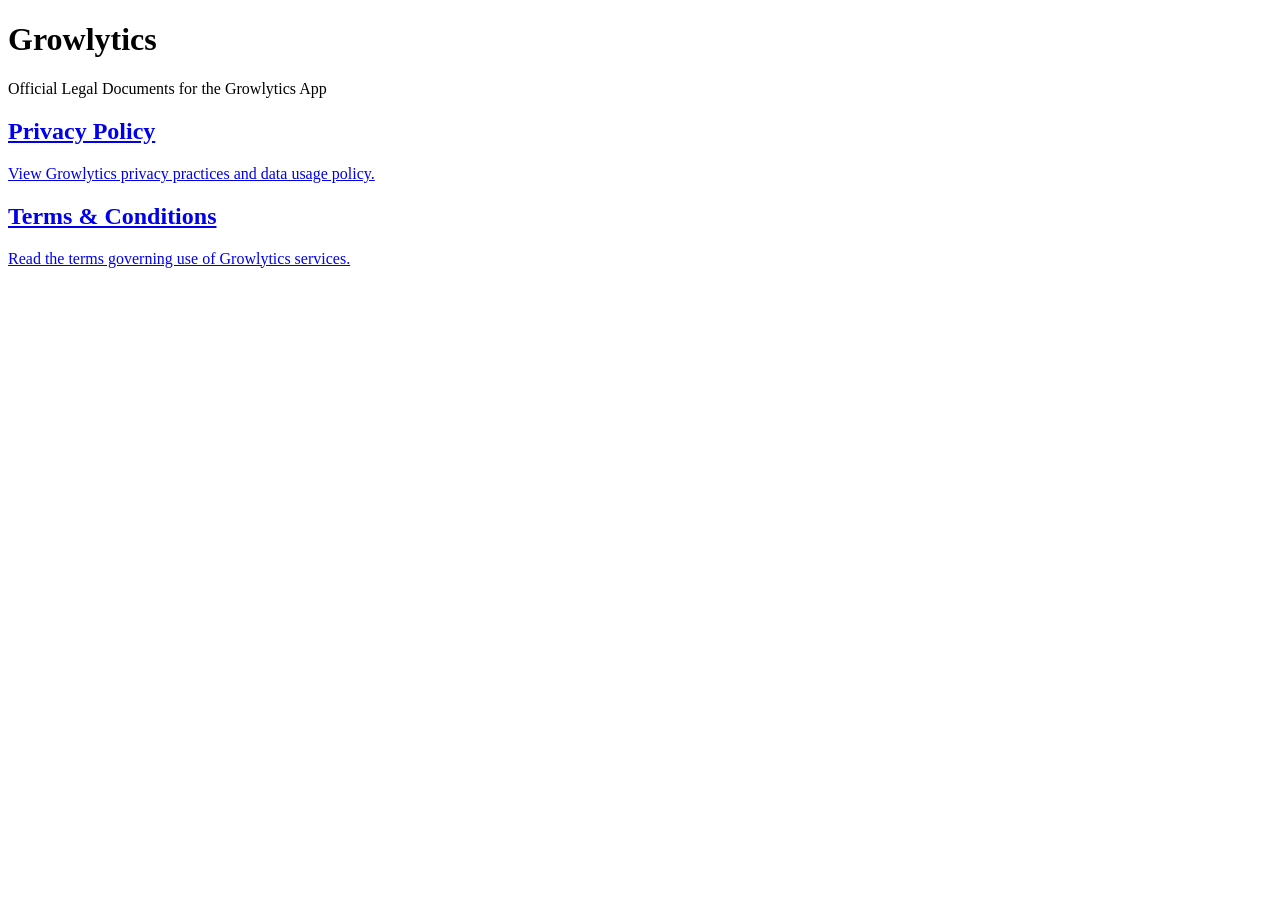
==== index.html @ 5959f737 "Create index.html" ====
<!DOCTYPE html>
<html lang="en">
<head>
  <meta charset="UTF-8" />
  <meta name="viewport" content="width=device-width, initial-scale=1.0" />
  <title>Growlytics Legal Pages</title>
  <link rel="stylesheet" href="styles.css" />
</head>
<body>
  <div class="container">
    <h1>Growlytics</h1>
    <p class="subtitle">
      Official Legal Documents for the Growlytics App
    </p>

    <div class="cards">
      <a class="card" href="privacy-policy.html">
        <h2>Privacy Policy</h2>
        <p>View Growlytics privacy practices and data usage policy.</p>
      </a>

      <a class="card" href="terms.html">
        <h2>Terms & Conditions</h2>
        <p>Read the terms governing use of Growlytics services.</p>
      </a>
    </div>
  </div>
</body>
</html>
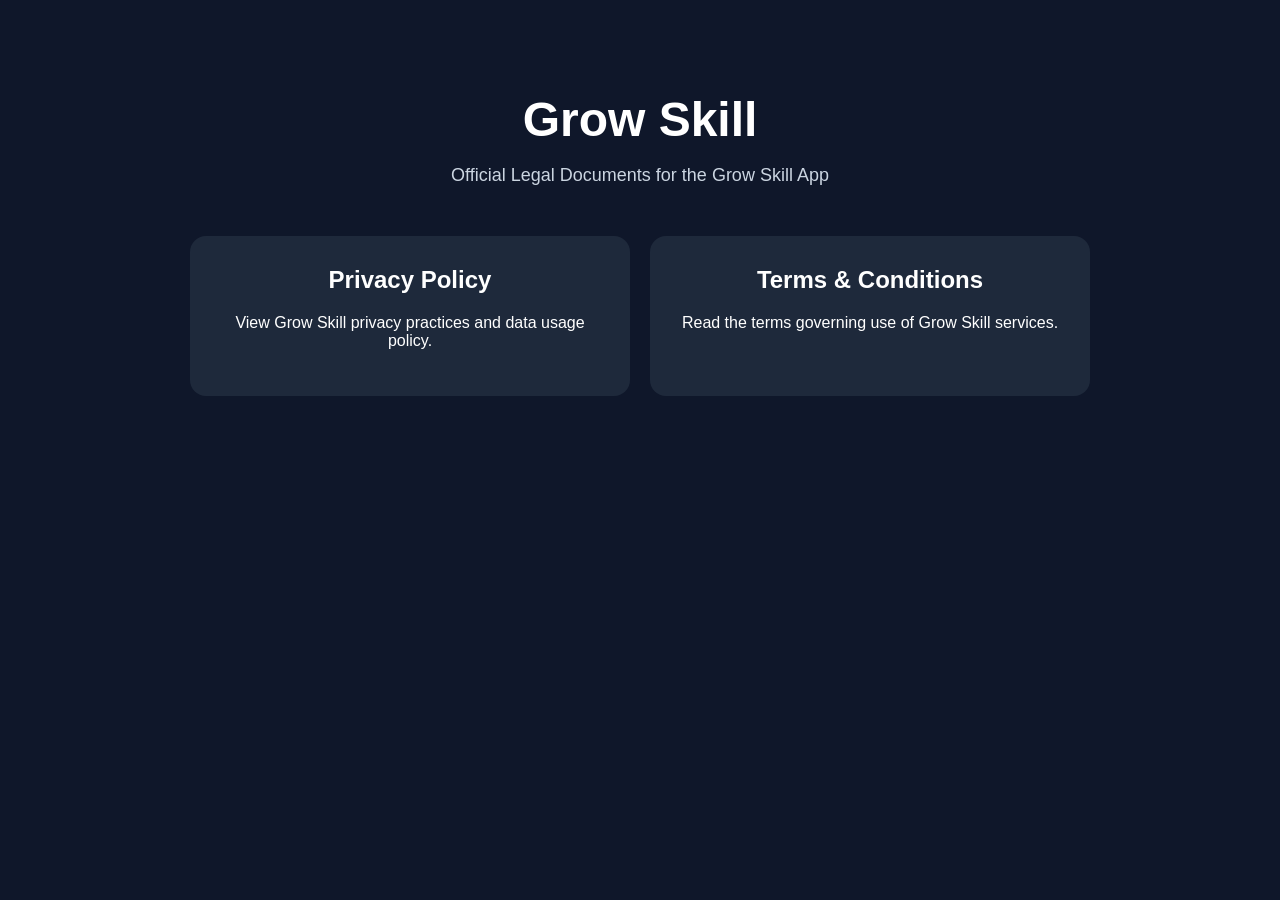
==== commit e3b700b6: "Update index.html" ====
--- a/index.html
+++ b/index.html
@@ -3,25 +3,25 @@
 <head>
   <meta charset="UTF-8" />
   <meta name="viewport" content="width=device-width, initial-scale=1.0" />
-  <title>Growlytics Legal Pages</title>
+  <title>Grow Skill Legal Pages</title>
   <link rel="stylesheet" href="styles.css" />
 </head>
 <body>
   <div class="container">
-    <h1>Growlytics</h1>
+    <h1>Grow Skill</h1>
     <p class="subtitle">
-      Official Legal Documents for the Growlytics App
+      Official Legal Documents for the Grow Skill App
     </p>
 
     <div class="cards">
       <a class="card" href="privacy-policy.html">
         <h2>Privacy Policy</h2>
-        <p>View Growlytics privacy practices and data usage policy.</p>
+        <p>View Grow Skill privacy practices and data usage policy.</p>
       </a>
 
       <a class="card" href="terms.html">
         <h2>Terms & Conditions</h2>
-        <p>Read the terms governing use of Growlytics services.</p>
+        <p>Read the terms governing use of Grow Skill services.</p>
       </a>
     </div>
   </div>
--- a/styles.css
+++ b/styles.css
@@ -0,0 +1,70 @@
+body {
+  margin: 0;
+  font-family: Arial, sans-serif;
+  background: #0f172a;
+  color: #ffffff;
+}
+
+.container {
+  max-width: 900px;
+  margin: 0 auto;
+  padding: 60px 20px;
+  text-align: center;
+}
+
+h1 {
+  font-size: 48px;
+  margin-bottom: 10px;
+}
+
+.subtitle {
+  font-size: 18px;
+  color: #cbd5e1;
+  margin-bottom: 50px;
+}
+
+.cards {
+  display: grid;
+  grid-template-columns: repeat(auto-fit, minmax(260px, 1fr));
+  gap: 20px;
+}
+
+.card {
+  background: #1e293b;
+  padding: 30px;
+  border-radius: 16px;
+  text-decoration: none;
+  color: white;
+  transition: transform 0.2s ease;
+}
+
+.card:hover {
+  transform: translateY(-4px);
+}
+
+.card h2 {
+  margin-top: 0;
+}
+
+.page {
+  max-width: 1000px;
+  margin: 0 auto;
+  padding: 40px 20px;
+  background: white;
+  color: #111827;
+}
+
+.page h1 {
+  color: #111827;
+  font-size: 40px;
+}
+
+.page h2 {
+  margin-top: 30px;
+}
+
+.page p,
+.page li {
+  line-height: 1.8;
+  color: #374151;
+}
